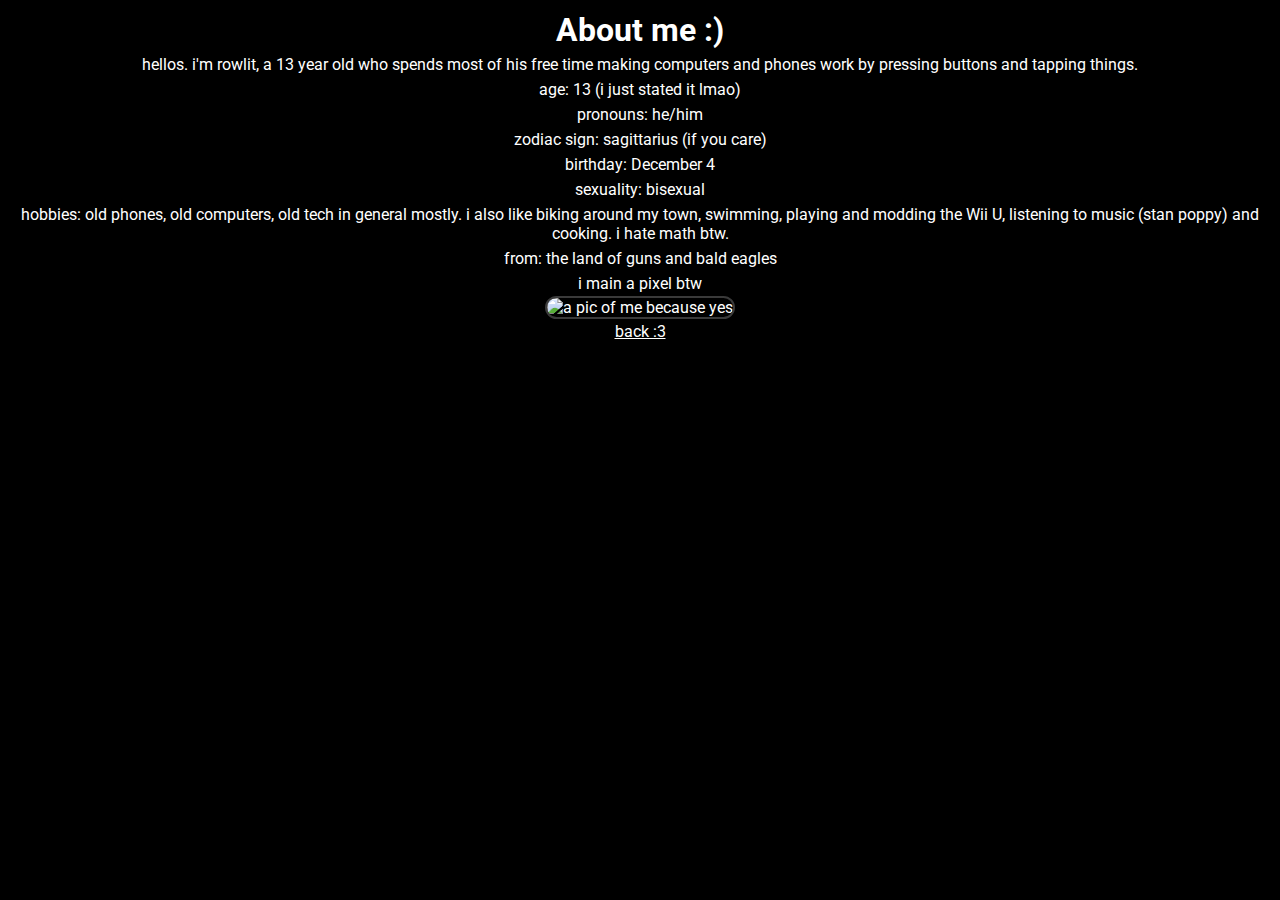
==== about.html @ bc3bbdf3 "about, but with less personal things." ====
<!DOCTYPE html>
<html>
<head>
  <meta name="viewport" content="width=device-width, initial-scale=1">
  <link rel="stylesheet" type="text/css" href="./core.css">
  <style>
    @keyframes rainbowText {
      0% { color: red; }
      14% { color: orange; }
      28% { color: yellow; }
      42% { color: green; }
      57% { color: blue; }
      71% { color: indigo; }
      85% { color: violet; }
      100% { color: red; }
    }

    h1.rainbow-text {
      animation: rainbowText 2s linear infinite;
    }
  </style>
</head>
<body>
  <h1 class="rainbow-text" style="margin-top: 8px;">About me :)</h1>
  <p>hellos. i'm rowlit, a 13 year old who spends most of his free time making computers and phones work by pressing
    buttons and tapping things.</p>
  <p>age: 13 (i just stated it lmao)</p>
  <p>pronouns: he/him</p>
  <p>zodiac sign: sagittarius (if you care)</p>
  <p>birthday: December 4</p>
  <p>sexuality: bisexual</p>
  <p>hobbies: old phones, old computers, old tech in general mostly. i also like biking around my town, swimming,
    playing and modding the Wii U, listening to music (stan poppy) and cooking. i hate math btw.</p>
  <p>from: the land of guns and bald eagles</p>
  <p>i main a pixel btw</p>
  <div style="text-align: center;">
    <img src="./assets/img1.jpg" alt="a pic of me because yes" style="width:480px;height:640px;border-radius: 12px;">
  </div>
 <div style="text-align: center;">
    <p><a style="margin-bottom: 8px;" href="./index.html">back :3</a></p>
</body>

</html>
---- core.css ----
@import url('https://fonts.googleapis.com/css2?family=Roboto&display=swap');

h1 {
    text-align: center;
    padding: 3px;
    margin: 0px;
}

p {
    text-align: center;
    padding: 3px;
    margin: 0px;
}

div {
    text-align: center;
}

body {
    margin: 0;
    font-family: 'Roboto', sans-serif;
    background-color: #000;
    color: #fff;
}

* {
    box-sizing: border-box;
}

/* Style the side navigation */
.sidenav {
    position: fixed;
    left: 0px; top: 0px; bottom: 0px;
    width: 200px;
    position: fixed;
    z-index: 1;
    top: 0;
    left: 0;
    background-color: #101010;
    overflow-x: hidden;
}


/* Side navigation links */
.sidenav a {
    color: #fff;
    padding: 16px;
    text-decoration: none;
    display: block;
    border-radius: 10px;
    transition: 0.05s;
}

/* Change color on hover */
.sidenav a:hover {
    background-color: #3a3a3a;
}

/* Style the content */
.content {
    position: fixed;
    left: 200px; right: 0px;
    bottom: 0px; top: 0px;
    padding: 16px;
}

img {
    border: 2px solid #3a3a3a;
}
a {
    color: #fff;
}

a:hover {
    color: #999;
}

a:active {
    color: #777;
}
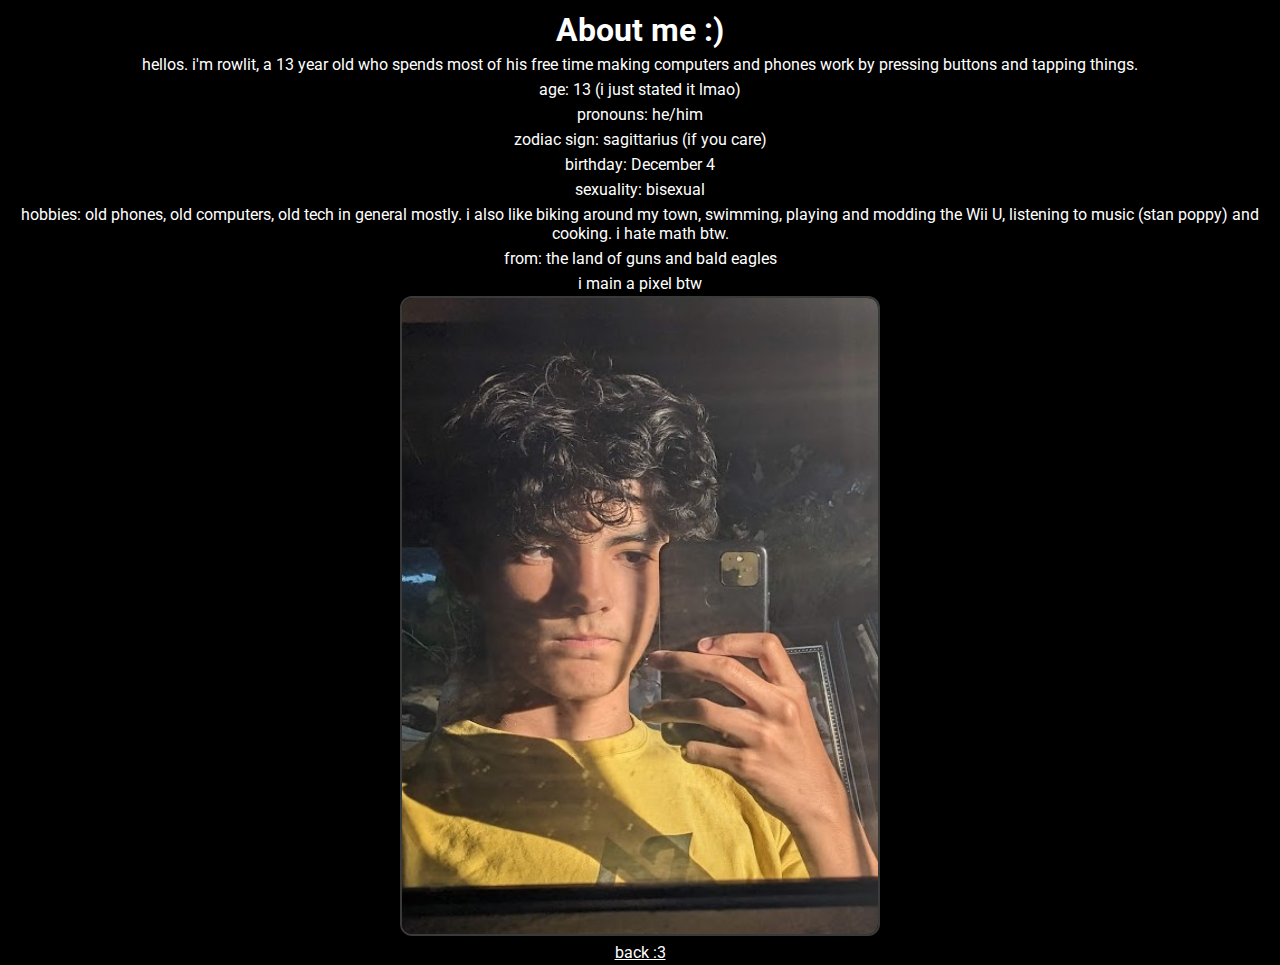
==== commit 060fb337: "Update about.html" ====
--- a/about.html
+++ b/about.html
@@ -34,7 +34,7 @@
   <p>from: the land of guns and bald eagles</p>
   <p>i main a pixel btw</p>
   <div style="text-align: center;">
-    <img src="./assets/img1.jpg" alt="a pic of me because yes" style="width:480px;height:640px;border-radius: 12px;">
+    <img src="./img1.jpg" alt="a pic of me because yes" style="width:480px;height:640px;border-radius: 12px;">
   </div>
  <div style="text-align: center;">
     <p><a style="margin-bottom: 8px;" href="./index.html">back :3</a></p>
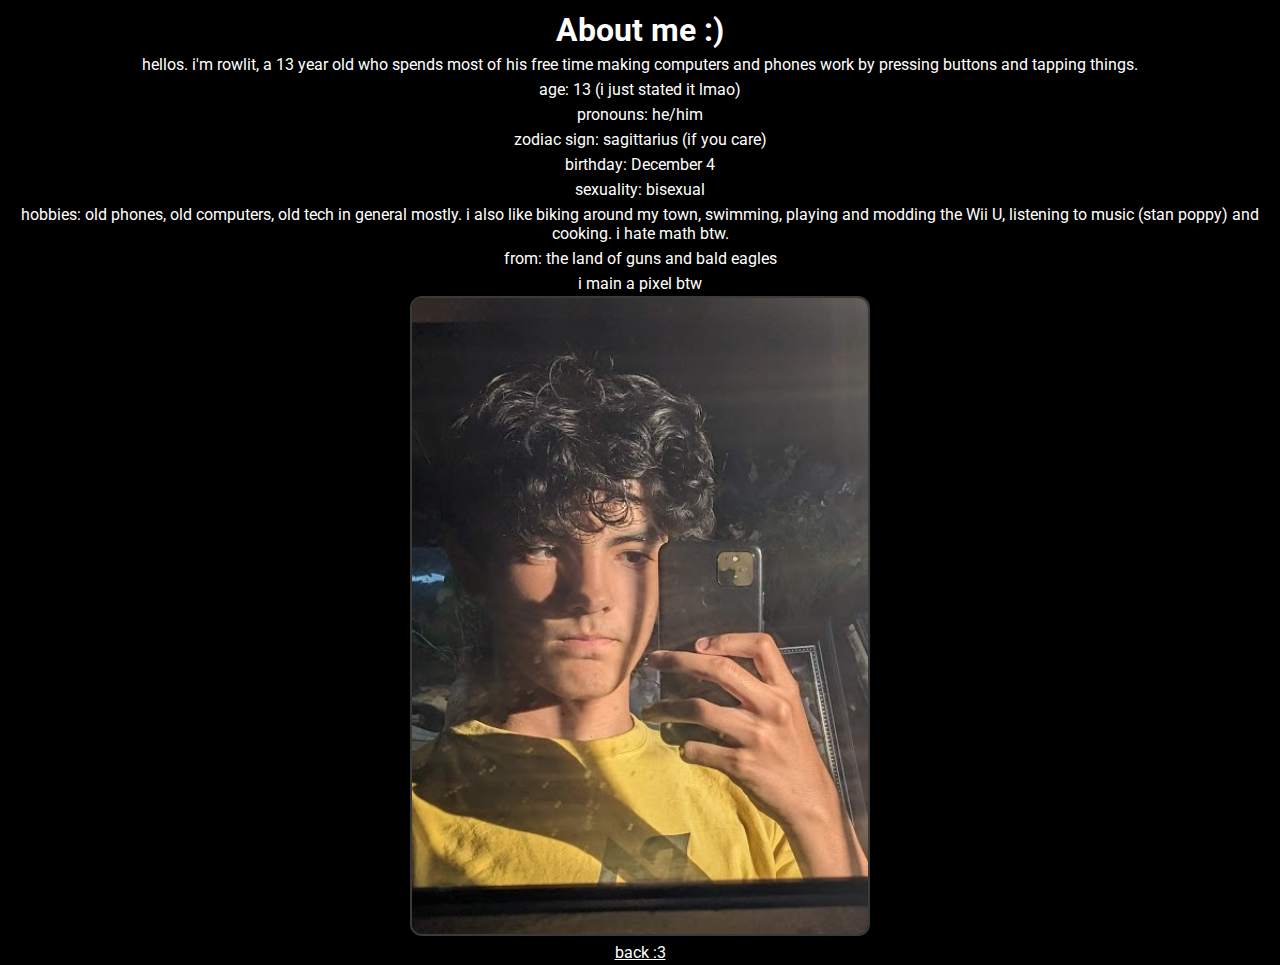
==== commit 7885c378: "Update about.html" ====
--- a/about.html
+++ b/about.html
@@ -34,7 +34,7 @@
   <p>from: the land of guns and bald eagles</p>
   <p>i main a pixel btw</p>
   <div style="text-align: center;">
-    <img src="./img1.jpg" alt="a pic of me because yes" style="width:480px;height:640px;border-radius: 12px;">
+    <img src="./img1.jpg" alt="a pic of me because yes" style="width:460px;height:640px;border-radius: 12px;">
   </div>
  <div style="text-align: center;">
     <p><a style="margin-bottom: 8px;" href="./index.html">back :3</a></p>
